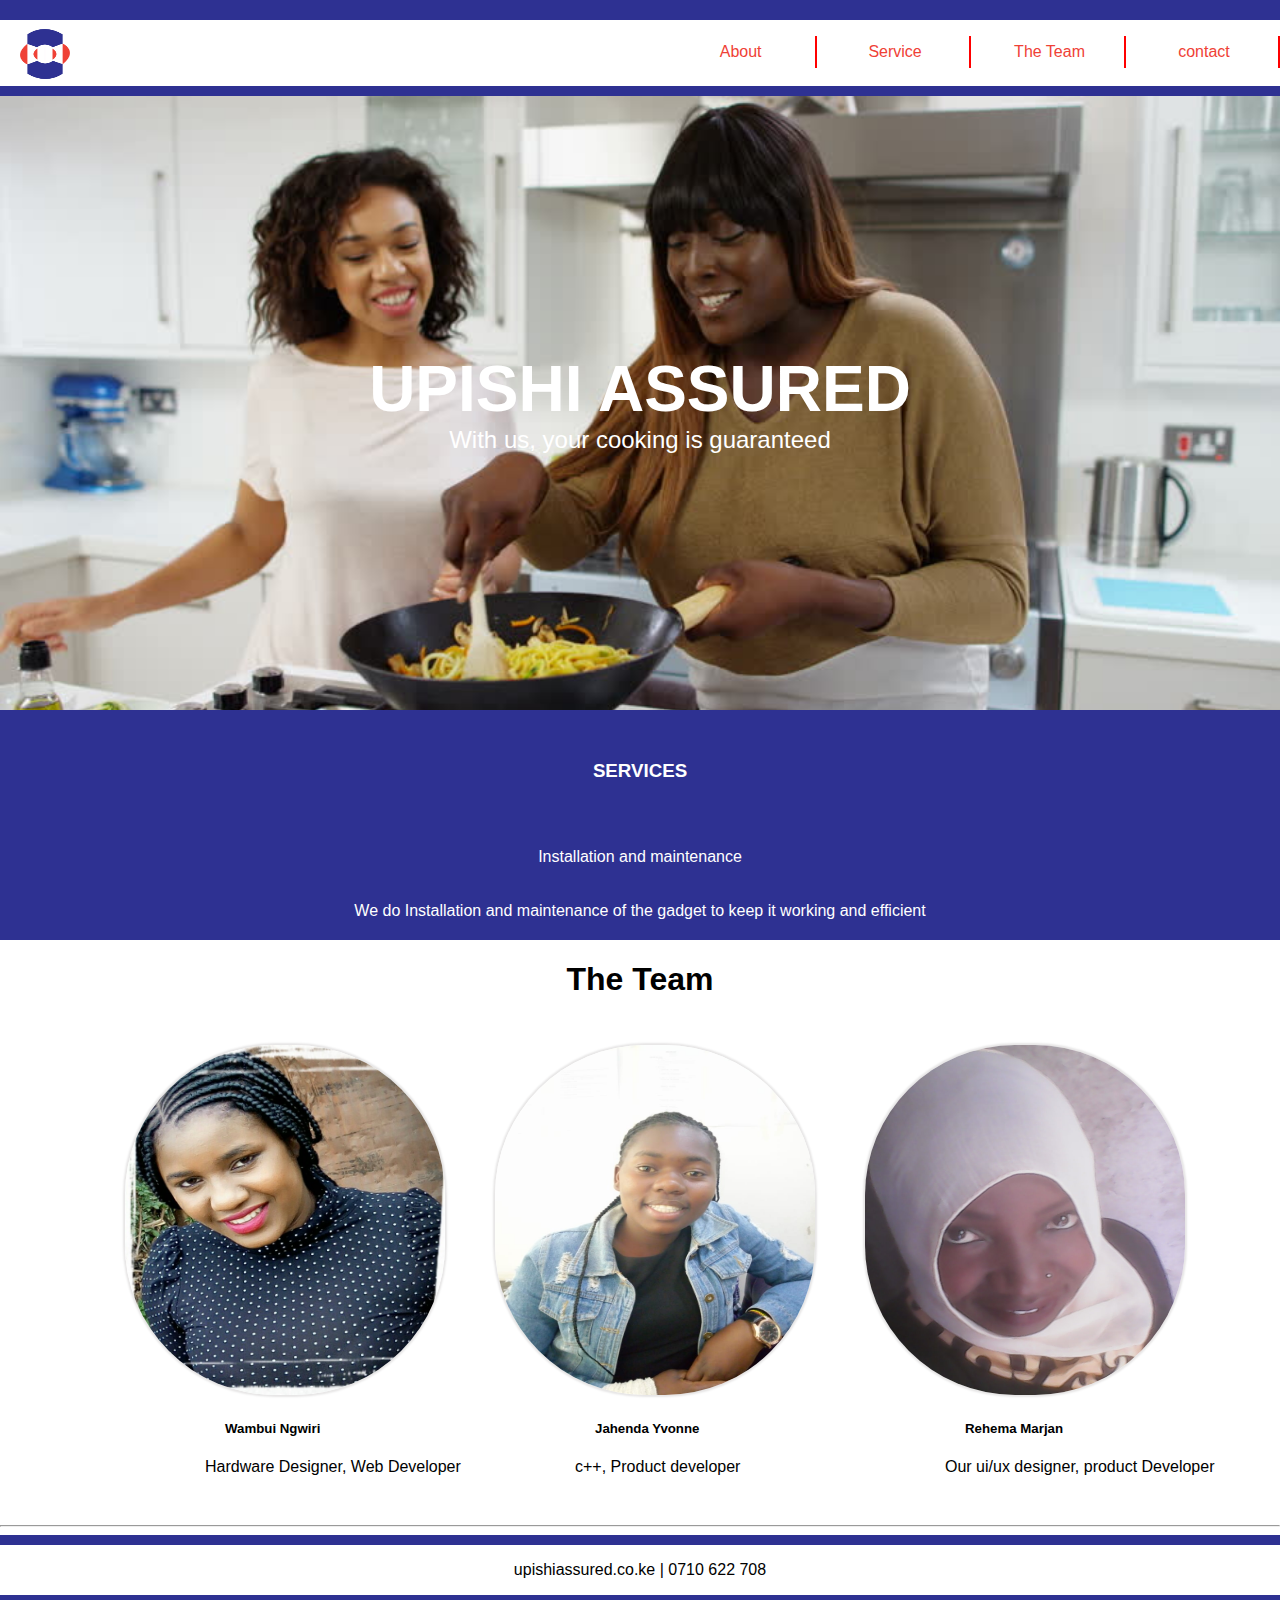
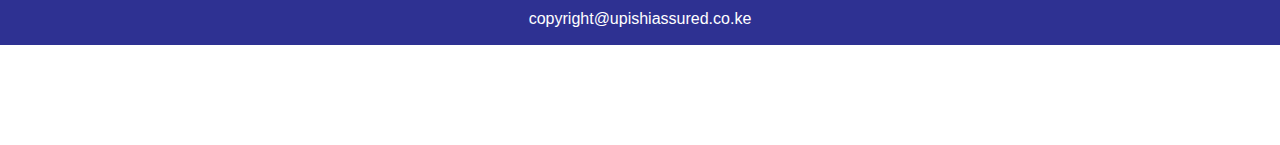
==== main site/index.html @ 94a5f187 "group website" ====
<!DOCTYPE html>
<html>

<head>
	<meta charset="UTF-8">
	<meta name="viewport" content="width=device-width, initial--scale=1.0">
	<meta http-equiv="X-UA-compatible" content="ie=edge">
	<script src="js/jquery-3.2.1.min.js"></script>

	<link rel="stylesheet" href="css/responsiveslides.css">
	<link rel="stylesheet" href="css/font-awesome.min.css">
	<link rel="stylesheet" type="text/css" href="css/main.css">
	<link rel="stylesheet" type="text/css" href="css/normalize.css">
	<script src="js/responsiveslides.min.js"></script>
	<title>Upishi Assured</title>
	
	</head>
	<body>
		<div class="container"></div>
			
				<div class="nav-bar">
					 <ul>
						 <li> <a id="1">About</a></li>
						 <li> <a href="#Service">Service</a></li>
						 <li> <a href="#theteam">The Team</a></li>
						 <li> <a href ="#contact">contact</a></li>

					 </ul>
					 <div class="logo"><img src="image/logos.jpg" alt="logo"></div>
				</div>

			
<!-- ======================================================================  -->
			<div class="sub-nav">

			</div>
<!-- ==================================================================================== -->
			<div class="wrapper">
				
				<div class="wrapper-data">
						<h2>UPISHI ASSURED</h2>
						<P>With us, your cooking is guaranteed</P>
				</div>

			</div>
	<!-- ==================================================================================================== -->
		<div id=Service class="services">
		<div class="services-data"> 
				<h3>SERVICES</h3>
				<P>Installation and maintenance</P>
				<p>We do Installation and maintenance of the gadget to keep it working and efficient</p>
			</div>

		</div>
<!-- ====================================================================================================================== -->
		<div id=theteam class="team">
				<div id="home2" class="heading1">
						<h1>The Team</h1>
					</div>
				<div class="about-data">
						<img src="image/IMG_20181017_114430.JPG" alt="taspyn">
						<h5>Wambui Ngwiri</h5> <p>Hardware Designer, Web Developer</p>
					</div>
		
					<div class="about-data">
						<img src="image/IMG-20181012-WA0049.jpg" alt="yvonne">
						<h5>Jahenda Yvonne </h5> <p>c++, Product developer</p>
						
					</div>
		
					<div class="about-data">
						<img src="image/IMAGE.jpg" alt="rehema">
						<h5>Rehema Marjan </h5><p>Our ui/ux designer, product Developer</p>
						
					</div>
					
		</div>
		<div class="clear"></div> <hr>
<!-- ================================================================================================================ -->

			<div id=contact class="contact">
					<div class="sub-nav">

						</div>
				<p>upishiassured.co.ke  |  0710 622 708</p>

			</div>
<!-- ============================================================================================================================= -->
			<div class="footer">
					<p>copyright@upishiassured.co.ke </p>
			</div>

<!-- =========================================================================================================== -->
<div class="clear"></div>

	<div class="button">
	 <button onclick="topFunction()" id="myBtn" title="Go to top">Top</button>
	</div>
	<script>// When the user scrolls down 20px from the top of the document, show the button
			window.onscroll = function() {scrollFunction()};
			
			function scrollFunction() {
				if (document.body.scrollTop > 20 || document.documentElement.scrollTop > 50) {
					document.getElementById("myBtn").style.display = "block";
				} else {
					document.getElementById("myBtn").style.display = "none";
				}
			}
			
			// When the user clicks on the button, scroll to the top of the document
			function topFunction() {
				document.body.scrollTop = 0; // For Safari
				document.documentElement.scrollTop = 0; // For Chrome, Firefox, IE and Opera
			}
	</script>

      </body>
	</html>
---- main site/css/main.css ----
/* ---------------------------------------------------------------------------------------- */
body{
	width: 100%;
	margin: 0px;
	font-family: Arial, Helvetica, sans-serif;
}

/* ------------------------------------------------------------------------------------- */
.container{
	width: 100%;
	background-color: #2e3192;
	height: 20px;
	margin: 0 auto;
	padding-top: 0px;
}
/* -------------------------------------------------------------------------------- */

.clear{
	clear: both;
}
.nav-bar{
	width: 100%;
	height: 50px;
}


.nav-bar > ul{
	text-align: right;
}

.nav-bar > ul > li {
	width: 150px;
	line-height: 2em;
	display: inline-block;
	text-align: center;
	cursor: pointer;
}

.nav-bar >ul >li > a{
	text-decoration: none;
	color: #ef4136;
	display: block;
	border-right: 2px solid red
}
.nav-bar >ul >li > a :last-child{
	border-right: none;
}
.nav-bar >ul >li > a:hover{
	box-shadow: 0px 0px 5px 5px rgba(20, 0, 0,0.103); 
	transition: 1s;
}
.logo img{
	width: 50px;
	height: 50px;
	position: relative;
	bottom: 55px;
	left: 20px;
}
/* --------------------------------------------------------------------------------------------------------------- */
.sub-nav{
	width: 100%;
	height: 10px;
	background-color: #2e3192;
}

/* =------------------------------------------------------------------------------------------------------------- */

.wrapper{
	width: 100%;
	background:#ccc url(../image/12.jpg) no-repeat;
	background-size: cover;
	
		

}
/* ----------------------------------------------------------------------------------------------------------------------- */
.image{
	width: 100%;
	margin: 0 auto;
}
.cook{
	width: 100%;
	height: 500px;
	margin: 0 auto;
}

h2{
	text-align: center;
	color: white;
	padding: 20% 0 0 0;
	margin:0;
	font-size: 4em;
	
	/*position: relative;
	bottom: 300px;
	letter-spacing: 10px;*/
}

.wrapper-data{
	
}
.wrapper-data p{
	text-align: center;
	color: white;
	padding:0 0 20% 0;
	font-size: 1.5em;
	margin:0;
	/*position: relative;
	bottom: 295px;*/
}

/* ------------------------------------------------------------------------------------------------------------------------------------- */
.services{
	width: 100%;
	background-color: #2e3192;
}
.services-data h3{
	text-align: center;
	color: white;
	position: relative;
	padding: 50px 0 50px 0;	
	margin:0px
}

.services-data p{
	text-align: center;
	color: white;
	position: relative;
	padding-bottom: 20px;
	
}
/* ------------------------------------------------------------------------------------------------------------------------------------------- */

.team{
	width: 100%
}

.about-data{
	width: 25%;
	margin: 0 auto;
	float: left;
	margin: 25px;
	position: relative;
	left: 100px;

}

.about-data img{
	width: 100%; 
	max-height: 350px;
	border-radius: 150px;
	transition: 1s;
	box-shadow: 0px 0px 2px 2px rgba(20, 0, 0,0.103);

}
.about-data p{
	position: relative;
	left: 80px;
}
.about-data h5{
	position: relative;
	left: 100px;
}
.heading1{
	text-align: center;
}
/* --------------------------------------------------------------------------------------------------------------------- */
.contact{
	width: 100%;
}

.contact p{
	text-align: center;
}
.contactform{
	background-color: #ef4136;
	width: 100%;
	height: 50px;
}
/* ------------------------------------------------------------------------------------------------------------------------- */
.footer{
	width: 100%;
	height: 50px;
	background-color:  #2e3192;
}

.footer p{
	text-align: center;
	color: white;
	line-height: 3em;
}

/* ------------------------------------------------------------------------------------------- */
.button{
	width: 100%;
	height: 100px;
}
#myBtn{
	display: none; 
    position: fixed; 
    bottom: 40px; 
    right: 50px; 
    z-index: 99; 
    border: none; 
    outline: none;
    background-color: red; 
    color: white; 
    cursor: pointer;
    padding: 15px; 
    border-radius: 10px;
    font-size: 18px; 
}
#myBtn:hover {
    background-color: #555;
}
/* ---------------------------------------------------------------------------------------------------------- */
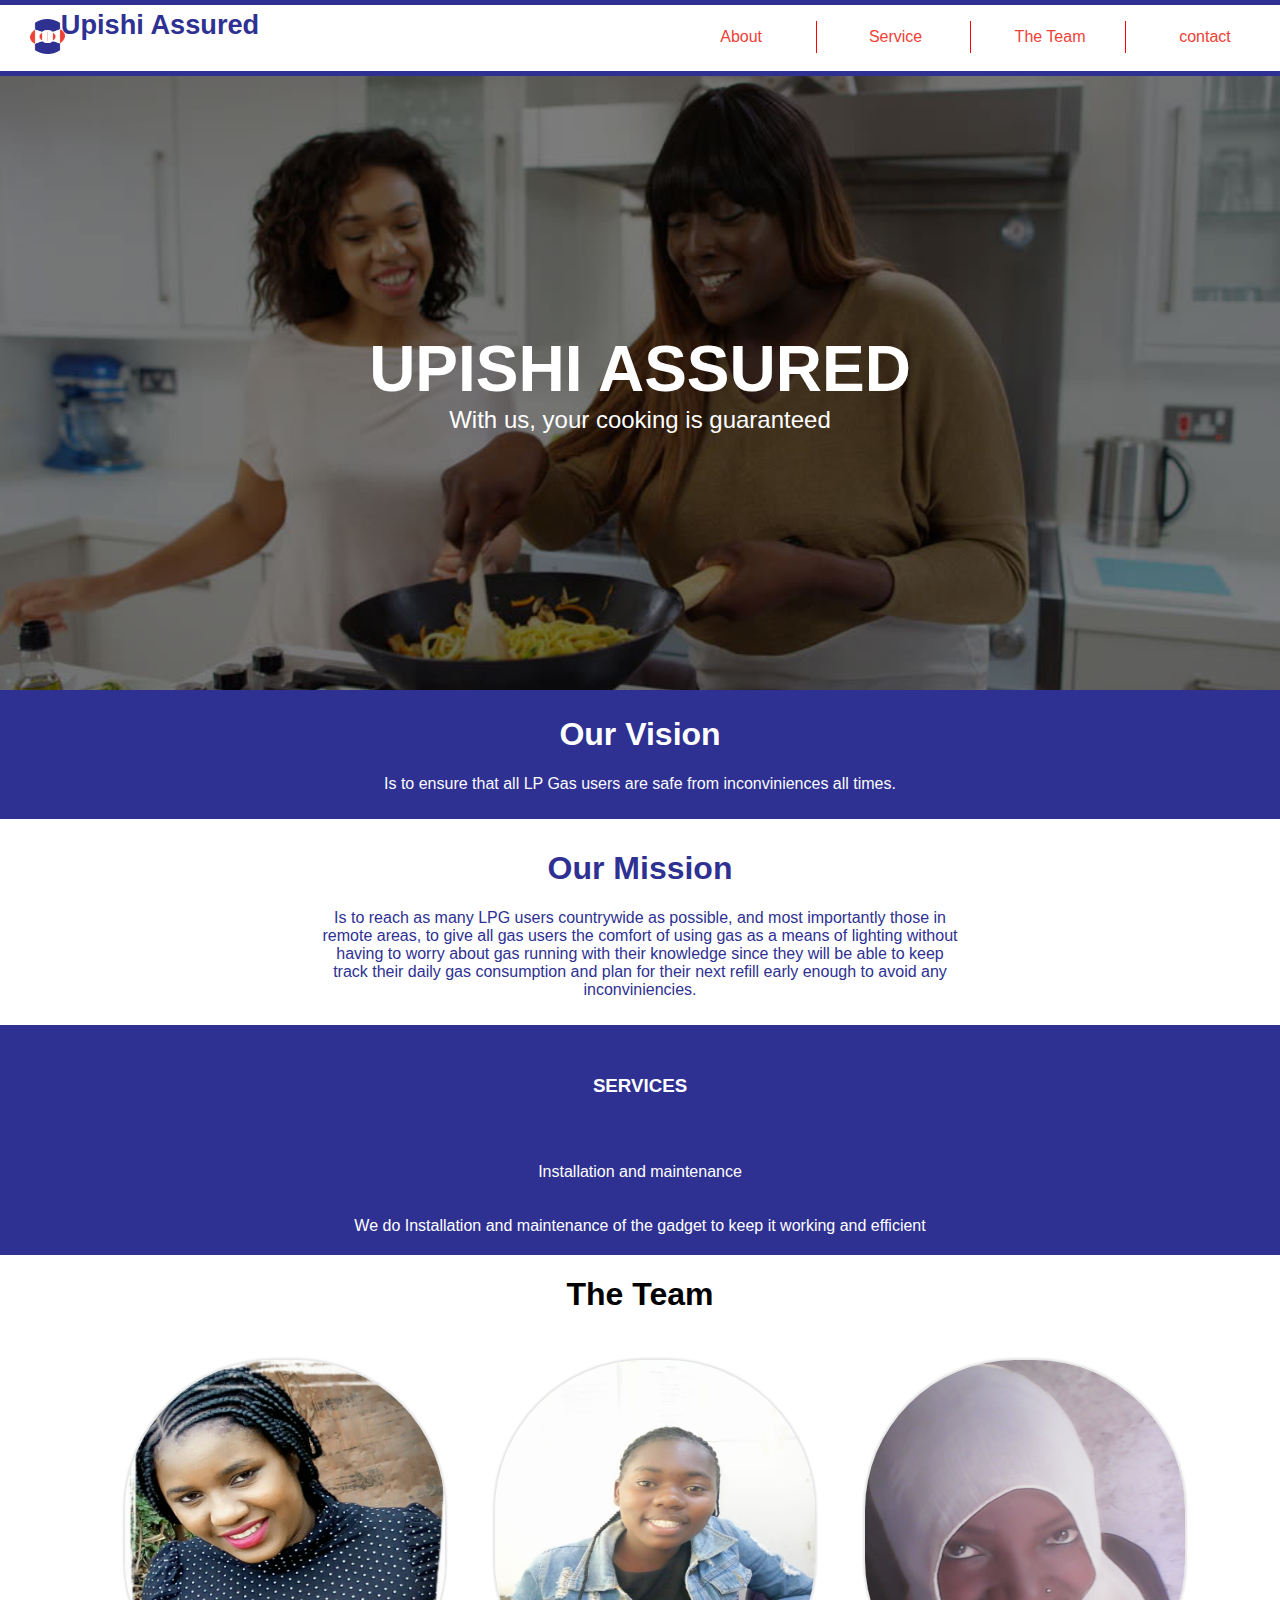
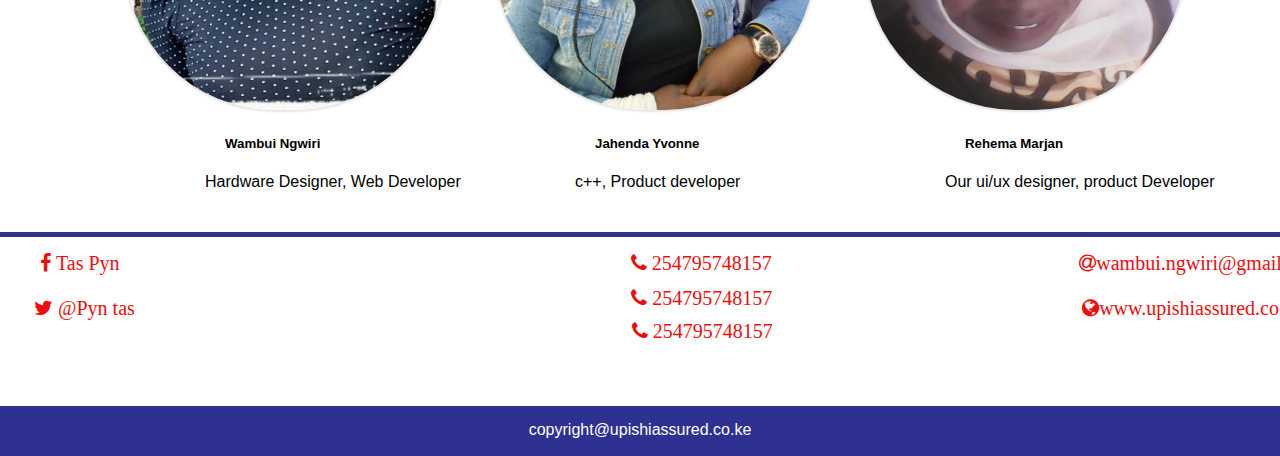
==== commit f3f46d8e: "project code" ====
--- a/main site/index.html
+++ b/main site/index.html
@@ -11,6 +11,8 @@
 	<link rel="stylesheet" href="css/font-awesome.min.css">
 	<link rel="stylesheet" type="text/css" href="css/main.css">
 	<link rel="stylesheet" type="text/css" href="css/normalize.css">
+	<link rel="stylesheet" href="https://cdnjs.cloudflare.com/ajax/libs/font-awesome/4.7.0/css/font-awesome.min.css">
+
 	<script src="js/responsiveslides.min.js"></script>
 	<title>Upishi Assured</title>
 	
@@ -26,7 +28,7 @@
 						 <li> <a href ="#contact">contact</a></li>
 
 					 </ul>
-					 <div class="logo"><img src="image/logos.jpg" alt="logo"></div>
+					 <div class="logo"><img src="image/logos.jpg" alt="logo"><h2> Upishi Assured</h2></div>
 				</div>
 
 			
@@ -43,7 +45,29 @@
 				</div>
 
 			</div>
-	<!-- ==================================================================================================== -->
+<!-- ==================================================================================================== -->
+		<div class="ourvision">
+			<h1>Our Vision</h1>
+				<div class="visioninfo">
+					<p> Is to ensure that all LP Gas users are safe from inconviniences all times. </p>
+				</div>
+
+		</div>	
+<!-- ==================================================================================================== -->
+
+			<div class="ourmission">
+				<h1>Our Mission</h1>
+					<div class="missioninfo"> <p> Is to reach as many LPG users countrywide as possible, and most importantly those in remote areas,
+						 to give all gas users 
+					the comfort of using gas as a means of lighting without having to worry about gas running with their
+					knowledge since they will be able to keep track their daily gas consumption and plan for their 
+					next refill early enough to avoid any inconviniencies.
+						</p>
+					</div>
+
+			</div>
+		<!-- ==================================================================================================== -->
+
 		<div id=Service class="services">
 		<div class="services-data"> 
 				<h3>SERVICES</h3>
@@ -75,23 +99,30 @@
 					</div>
 					
 		</div>
-		<div class="clear"></div> <hr>
+		<div class="clear"></div> 
 <!-- ================================================================================================================ -->
 
 			<div id=contact class="contact">
 					<div class="sub-nav">
-
+					</div>
+						<div class="continfo">
+							<ul>
+								<i class="fa fa-facebook" style="font-size:20px; color: #eb0e0e;"> Tas Pyn</i>
+								<i class="fa fa-twitter" style="font-size:20px;color: #eb0e0e; position: relative; bottom: -45px; left: -90px; "> @Pyn tas</i>
+								<i class="fa fa-at" style="font-size:20px; color: #eb0e0e; position: relative; right: -850px; ">wambui.ngwiri@gmail.com</i>
+								<i class="fa fa-phone" style="font-size:20px; color: #eb0e0e; position: relative; right: -155px;"> 254795748157</i>
+								<i class="fa fa-phone" style="font-size:20px; color: #eb0e0e; position: relative; right: -10px; bottom: -35px;"> 254795748157</i>
+								<i class="fa fa-phone" style="font-size:20px; color: #eb0e0e; position: relative; right: 135px; bottom: -68px;"> 254795748157</i>
+								<i class="fa fa-globe" style="font-size:20px; color: #eb0e0e;  position: relative; right: -170px;  bottom: -45px; ">www.upishiassured.co.ke</i>
+					
+					
+					
+							</ul>
 						</div>
-				<p>upishiassured.co.ke  |  0710 622 708</p>
-
-			</div>
-<!-- ============================================================================================================================= -->
-			<div class="footer">
-					<p>copyright@upishiassured.co.ke </p>
 			</div>
 
-<!-- =========================================================================================================== -->
 <div class="clear"></div>
+	<!-- ============================================================================================================================= -->
 
 	<div class="button">
 	 <button onclick="topFunction()" id="myBtn" title="Go to top">Top</button>
@@ -114,6 +145,13 @@
 			}
 	</script>
 
+	<!-- ============================================================================================================================= -->
+	<div class="footer">
+		<p>copyright@upishiassured.co.ke </p>
+</div>
+
+<!-- =========================================================================================================== -->
+
       </body>
 	</html>
 
--- a/main site/css/main.css
+++ b/main site/css/main.css
@@ -9,7 +9,7 @@
 .container{
 	width: 100%;
 	background-color: #2e3192;
-	height: 20px;
+	height: 5px;
 	margin: 0 auto;
 	padding-top: 0px;
 }
@@ -40,26 +40,36 @@
 	text-decoration: none;
 	color: #ef4136;
 	display: block;
-	border-right: 2px solid red
-}
-.nav-bar >ul >li > a :last-child{
+	border-right: 1px solid red
+}
+.nav-bar >ul >li:last-child > a{
 	border-right: none;
 }
 .nav-bar >ul >li > a:hover{
 	box-shadow: 0px 0px 5px 5px rgba(20, 0, 0,0.103); 
 	transition: 1s;
 }
+/* --------------------------------------------------------------------------------------------------------------- */
+.logo h2{
+	color: #2e3192;
+	position: relative;
+	bottom: 380px;
+left: -480px;
+line-height: 3em;
+font-size: 1.7em;
+	
+}
 .logo img{
-	width: 50px;
-	height: 50px;
-	position: relative;
-	bottom: 55px;
-	left: 20px;
+	width: 35px;
+	height: 35px;
+	position: relative;
+	bottom: 50px;
+	left: 30px;
 }
 /* --------------------------------------------------------------------------------------------------------------- */
 .sub-nav{
 	width: 100%;
-	height: 10px;
+	height:5px;
 	background-color: #2e3192;
 }
 
@@ -67,7 +77,7 @@
 
 .wrapper{
 	width: 100%;
-	background:#ccc url(../image/12.jpg) no-repeat;
+	background:#ccc url(../image/122.jpg) no-repeat;
 	background-size: cover;
 	
 		
@@ -107,6 +117,59 @@
 	margin:0;
 	/*position: relative;
 	bottom: 295px;*/
+}
+/* ------------------------------------------------------------------------------------------------------------------------------------- */
+.ourvision{
+	background-color: #2e3192;
+	padding-top: 5px;
+}
+.ourvision h1{
+	color: white;
+	text-align: center;
+
+}
+.visioninfo{
+	width: 100%;
+	padding-top: 0px;
+	color: #fbfbfd;
+	padding-bottom: 10px;
+	
+}
+.visioninfo p{
+	text-align: center;
+;
+}
+
+
+
+/* ------------------------------------------------------------------------------------------------------------------------------------- */
+
+.ourmission{
+	width: 100%;
+	padding-top: 0px;
+	color: #2e3192;
+	padding-bottom: 10px;
+	padding-top: 10px;
+
+
+}
+
+.ourmission h1{
+	color: white;
+	text-align: center;
+	color: #2e3192;
+
+
+}
+.missioninfo{
+	width: 50%;
+	margin: 0 auto;
+
+}
+.missioninfo p{
+	text-align: center;
+	/* font-family: 'Times New Roman', Times, serif; */
+	font-weight: 5500;
 }
 
 /* ------------------------------------------------------------------------------------------------------------------------------------- */
@@ -151,7 +214,7 @@
 	border-radius: 150px;
 	transition: 1s;
 	box-shadow: 0px 0px 2px 2px rgba(20, 0, 0,0.103);
-
+v
 }
 .about-data p{
 	position: relative;
@@ -169,14 +232,8 @@
 	width: 100%;
 }
 
-.contact p{
-	text-align: center;
-}
-.contactform{
-	background-color: #ef4136;
-	width: 100%;
-	height: 50px;
-}
+
+
 /* ------------------------------------------------------------------------------------------------------------------------- */
 .footer{
 	width: 100%;
@@ -198,7 +255,7 @@
 #myBtn{
 	display: none; 
     position: fixed; 
-    bottom: 40px; 
+    bottom: 70px; 
     right: 50px; 
     z-index: 99; 
     border: none; 
